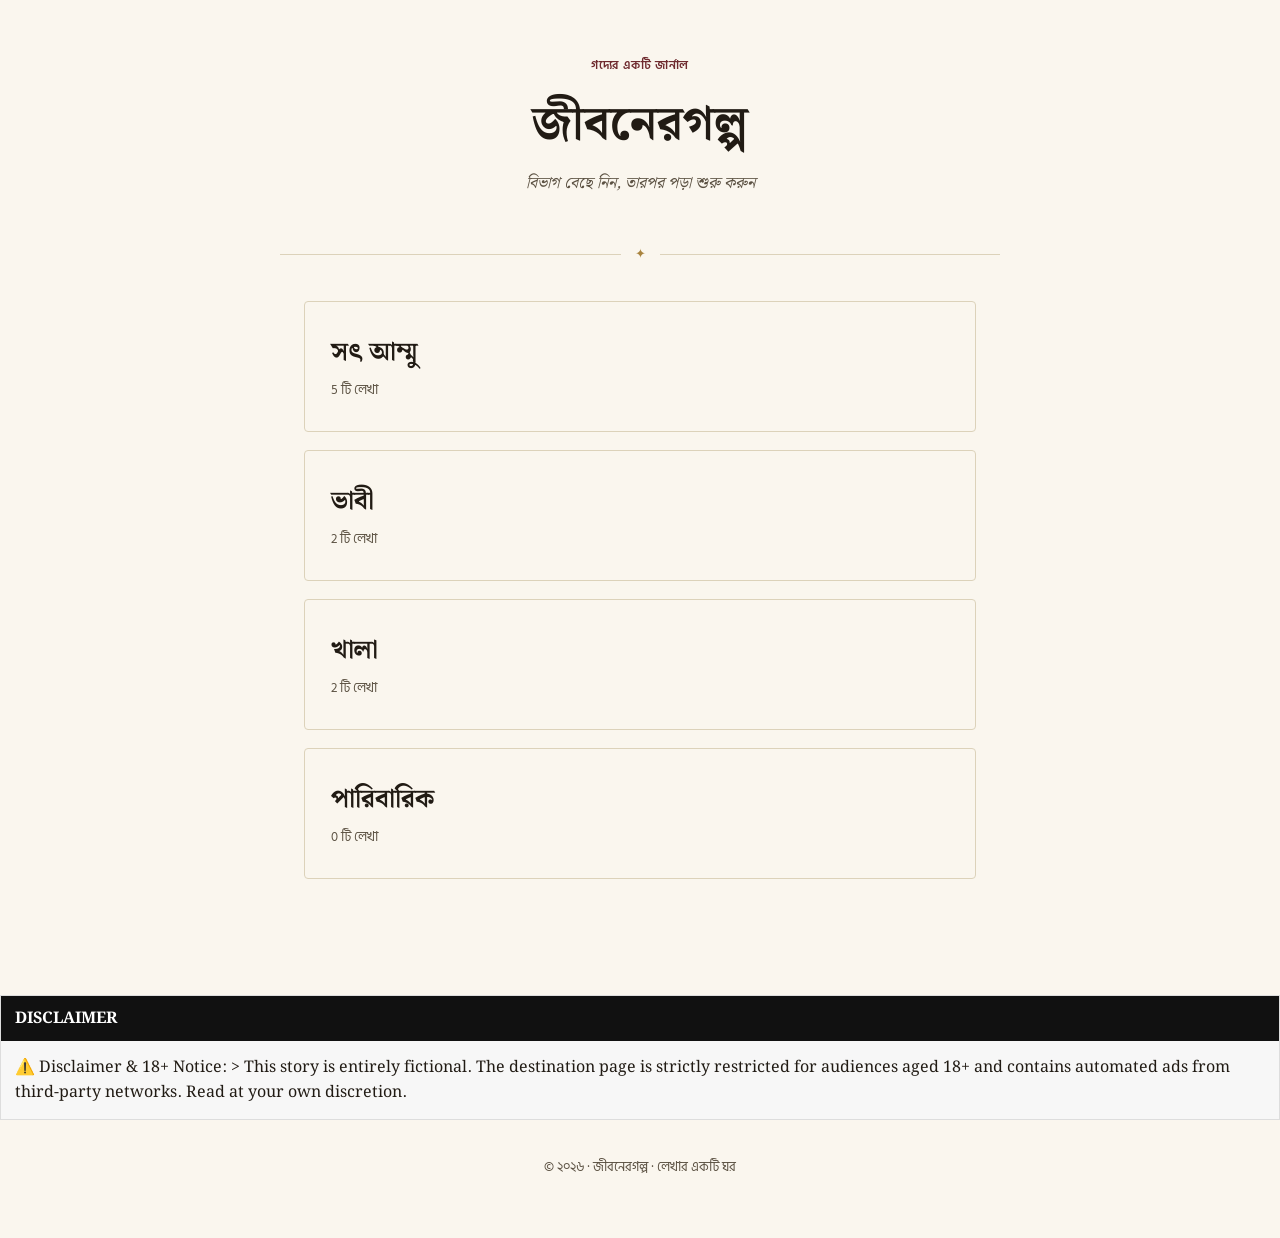
==== index.html @ 5a533e62 "Remove user-select and context menu prevention scripts Removed user-select styles and scripts to dis" ====
<!DOCTYPE html>
<html lang="bn">
<head>
<meta charset="UTF-8">
<meta name="viewport" content="width=device-width, initial-scale=1.0">
<title>জীবনেরগল্প — গদ্যের ঠিকানা</title>
<link rel="stylesheet" href="style.css">
</head>
<body>

<header>
  <div class="eyebrow">গদ্যের একটি জার্নাল</div>
  <a class="site-title-link" href="index.html"><h1 class="site-title">জীবনেরগল্প</h1></a>
  <div class="tagline">বিভাগ বেছে নিন, তারপর পড়া শুরু করুন</div>
</header>

<div class="rule ornate">✦</div>

<main>
  <div class="category-grid" id="category-grid"></div>
</main>

<!-- Disclaimer box -->
<div id="disclaimer" style="border:1px solid #ddd; margin:16px 0;">
  <div style="background:#111; color:#fff; font-weight:bold; padding:10px 14px; text-transform:uppercase;">
    <span id="disclaimer-title"></span>
  </div>
  <div style="padding:14px; background:#f7f7f7;">
    <span id="disclaimer-text"></span>
  </div>
</div>

<!-- Load data.js BEFORE this script -->
<script src="data.js"></script>
<script>
  document.getElementById('disclaimer-title').textContent = disclaimerData.title;
  document.getElementById('disclaimer-text').textContent = disclaimerData.message;
</script>
  
<footer>© ২০২৬ · জীবনেরগল্প · লেখার একটি ঘর</footer>

<script src="data.js"></script>
<script>
  const grid = document.getElementById('category-grid');
  CATEGORIES.forEach(cat => {
    const count = PIECES.filter(p => p.category === cat.slug).length;
    const card = document.createElement('a');
    card.className = 'category-card';
    card.href = `category.html?cat=${cat.slug}`;
    card.innerHTML = `
      <div class="category-name">${cat.name}</div>
      <div class="category-count">${count} টি লেখা</div>
    `;
    grid.appendChild(card);
  });
</script>

</body>
</html>
---- style.css ----
@import url('https://fonts.googleapis.com/css2?family=Noto+Serif+Bengali:wght@400;600;700&family=Hind+Siliguri:wght@400;500;600&display=swap');

:root{
  --paper:#FAF6EE;
  --ink:#211B14;
  --ink-soft:#5B5142;
  --wine:#6E2A2E;
  --gold:#A9843F;
  --rule:#DCD2BA;
}

*{box-sizing:border-box;}
html{scroll-behavior:smooth;}
body{
  margin:0;
  background:var(--paper);
  color:var(--ink);
  font-family:'Noto Serif Bengali', serif;
  -webkit-font-smoothing:antialiased;
}

header{
  max-width:720px;
  margin:0 auto;
  padding:56px 24px 24px;
  text-align:center;
}
.eyebrow{
  font-family:'Hind Siliguri', sans-serif;
  font-size:12px;
  letter-spacing:.05em;
  color:var(--wine);
  margin-bottom:12px;
  font-weight:600;
}
h1.site-title{
  font-family:'Noto Serif Bengali', serif;
  font-weight:700;
  font-size:clamp(32px, 6vw, 48px);
  margin:0;
}
a.site-title-link{ text-decoration:none; color:inherit; }
.tagline{
  font-style:italic;
  color:var(--ink-soft);
  font-size:16px;
  margin-top:8px;
}

.rule.ornate{
  display:flex;
  align-items:center;
  justify-content:center;
  max-width:720px;
  margin:24px auto;
  gap:14px;
  color:var(--gold);
  font-size:13px;
}
.rule.ornate::before, .rule.ornate::after{
  content:"";
  flex:1;
  height:1px;
  background:var(--rule);
}

main{
  max-width:720px;
  margin:0 auto;
  padding:12px 24px 100px;
}

/* Category cards (page 1) */
.category-grid{
  display:grid;
  gap:18px;
}
.category-card{
  display:block;
  padding:30px 26px;
  border:1px solid var(--rule);
  border-radius:4px;
  text-decoration:none;
  color:inherit;
  transition:border-color .2s ease, transform .2s ease, background .2s ease;
}
.category-card:hover{
  border-color:var(--wine);
  transform:translateY(-2px);
  background:rgba(110,42,46,0.03);
}
.category-name{
  font-family:'Noto Serif Bengali', serif;
  font-weight:700;
  font-size:26px;
  margin:0 0 6px;
}
.category-count{
  font-family:'Hind Siliguri', sans-serif;
  font-size:13px;
  color:var(--ink-soft);
}

/* Title list (page 2) */
.entry{
  display:block;
  padding:26px 4px;
  border-bottom:1px solid var(--rule);
  text-decoration:none;
  color:inherit;
  cursor:pointer;
  transition:padding-left .25s ease, background .25s ease;
}
.entry:hover{
  padding-left:14px;
  background:linear-gradient(90deg, rgba(110,42,46,0.04), transparent 60%);
}
.entry:last-child{border-bottom:none;}
.entry-meta{
  font-family:'Hind Siliguri', sans-serif;
  font-size:12.5px;
  color:var(--ink-soft);
  margin-bottom:6px;
}
.entry-title{
  font-family:'Noto Serif Bengali', serif;
  font-weight:700;
  font-size:24px;
  margin:0 0 4px;
}
.entry-excerpt{
  color:var(--ink-soft);
  font-size:15.5px;
  line-height:1.7;
  margin:0;
}

/* Full piece (page 3) */
.back-link{
  font-family:'Hind Siliguri', sans-serif;
  font-size:13px;
  color:var(--wine);
  text-decoration:none;
  display:inline-flex;
  align-items:center;
  gap:6px;
  margin:16px 4px 8px;
  font-weight:600;
}
.back-link:hover{text-decoration:underline;}

.piece-title{
  font-family:'Noto Serif Bengali', serif;
  font-weight:700;
  font-size:clamp(28px,5vw,38px);
  margin:14px 0 6px;
  line-height:1.3;
}
.piece-meta{
  font-family:'Hind Siliguri', sans-serif;
  font-size:12.5px;
  color:var(--ink-soft);
}
.piece-body{
  padding:20px 4px 10px;
  font-size:19px;
  line-height:2;
}
.piece-body p{margin:0 0 1.4em;}

.piece-end{
  text-align:center;
  color:var(--gold);
  font-size:20px;
  margin:30px 0 8px;
}

.empty-note{
  color:var(--ink-soft);
  font-family:'Hind Siliguri', sans-serif;
  font-size:15px;
  padding:30px 4px;
}

footer{
  max-width:720px;
  margin:0 auto;
  padding:20px 24px 60px;
  text-align:center;
  font-family:'Hind Siliguri', sans-serif;
  font-size:13px;
  color:var(--ink-soft);
}

@media (max-width:480px){
  header{padding:40px 20px 18px;}
  .piece-body{font-size:17.5px;}
}
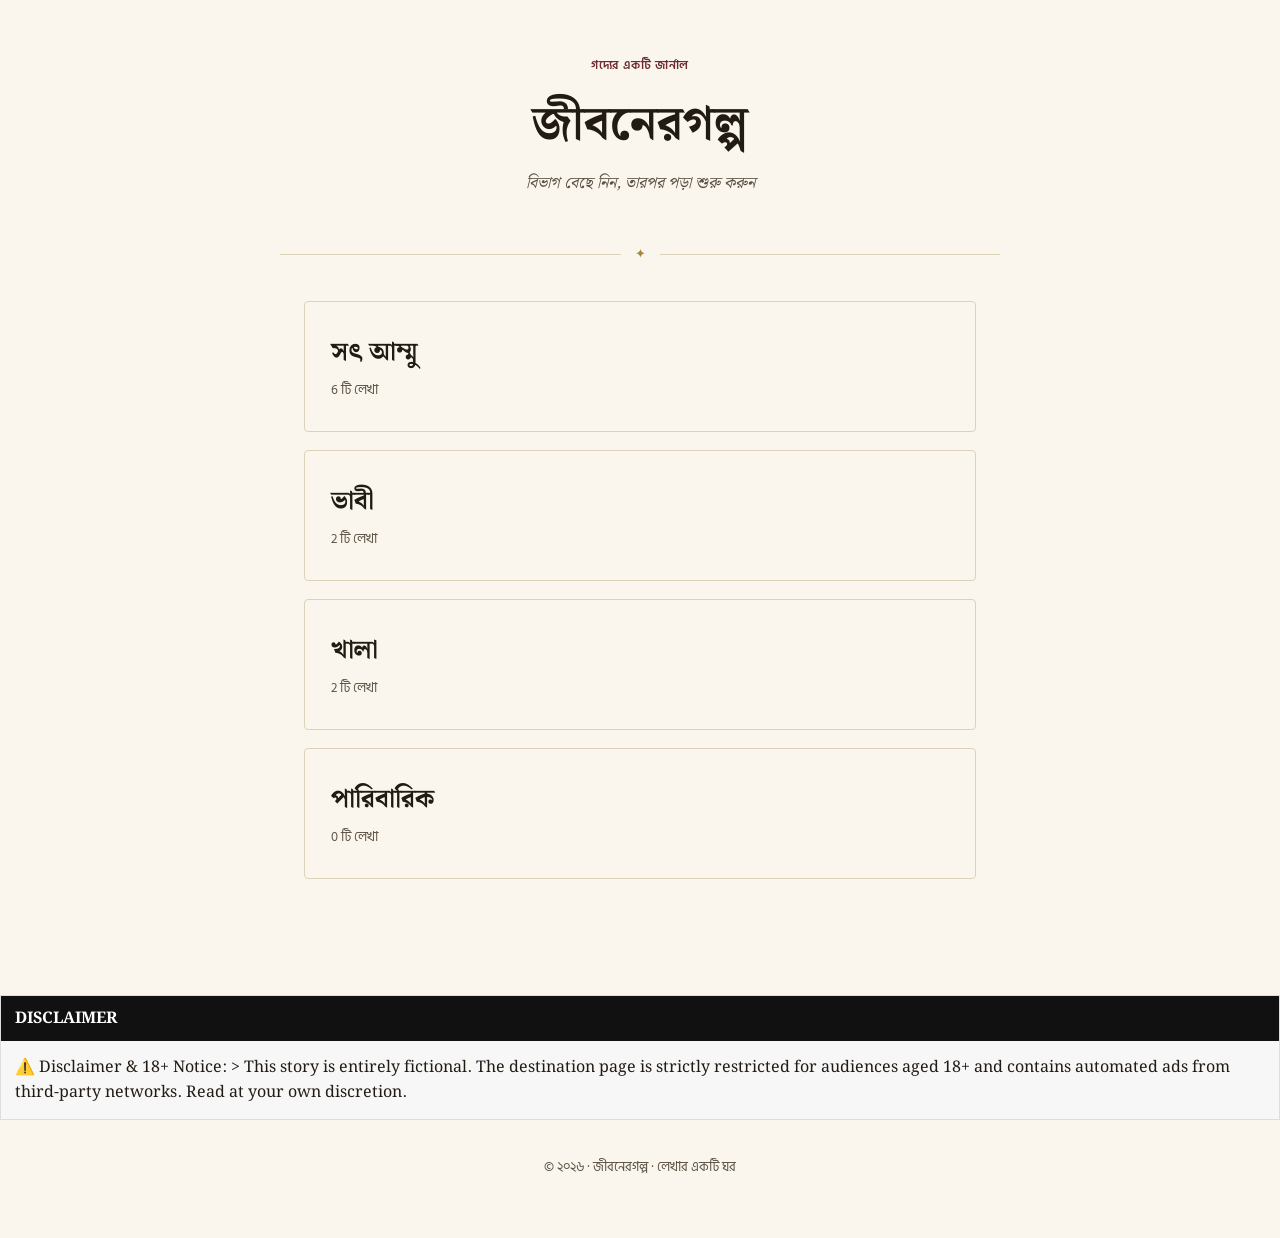
==== commit 2c2ab65b: "Add Google Analytics tracking code Added Google Analytics tracking code to the HTML." ====
--- a/index.html
+++ b/index.html
@@ -1,6 +1,15 @@
 <!DOCTYPE html>
 <html lang="bn">
 <head>
+  <!-- Google tag (gtag.js) -->
+<script async src="https://www.googletagmanager.com/gtag/js?id=G-XNJDZ1F3L8"></script>
+<script>
+  window.dataLayer = window.dataLayer || [];
+  function gtag(){dataLayer.push(arguments);}
+  gtag('js', new Date());
+
+  gtag('config', 'G-XNJDZ1F3L8');
+</script>
 <meta charset="UTF-8">
 <meta name="viewport" content="width=device-width, initial-scale=1.0">
 <title>জীবনেরগল্প — গদ্যের ঠিকানা</title>
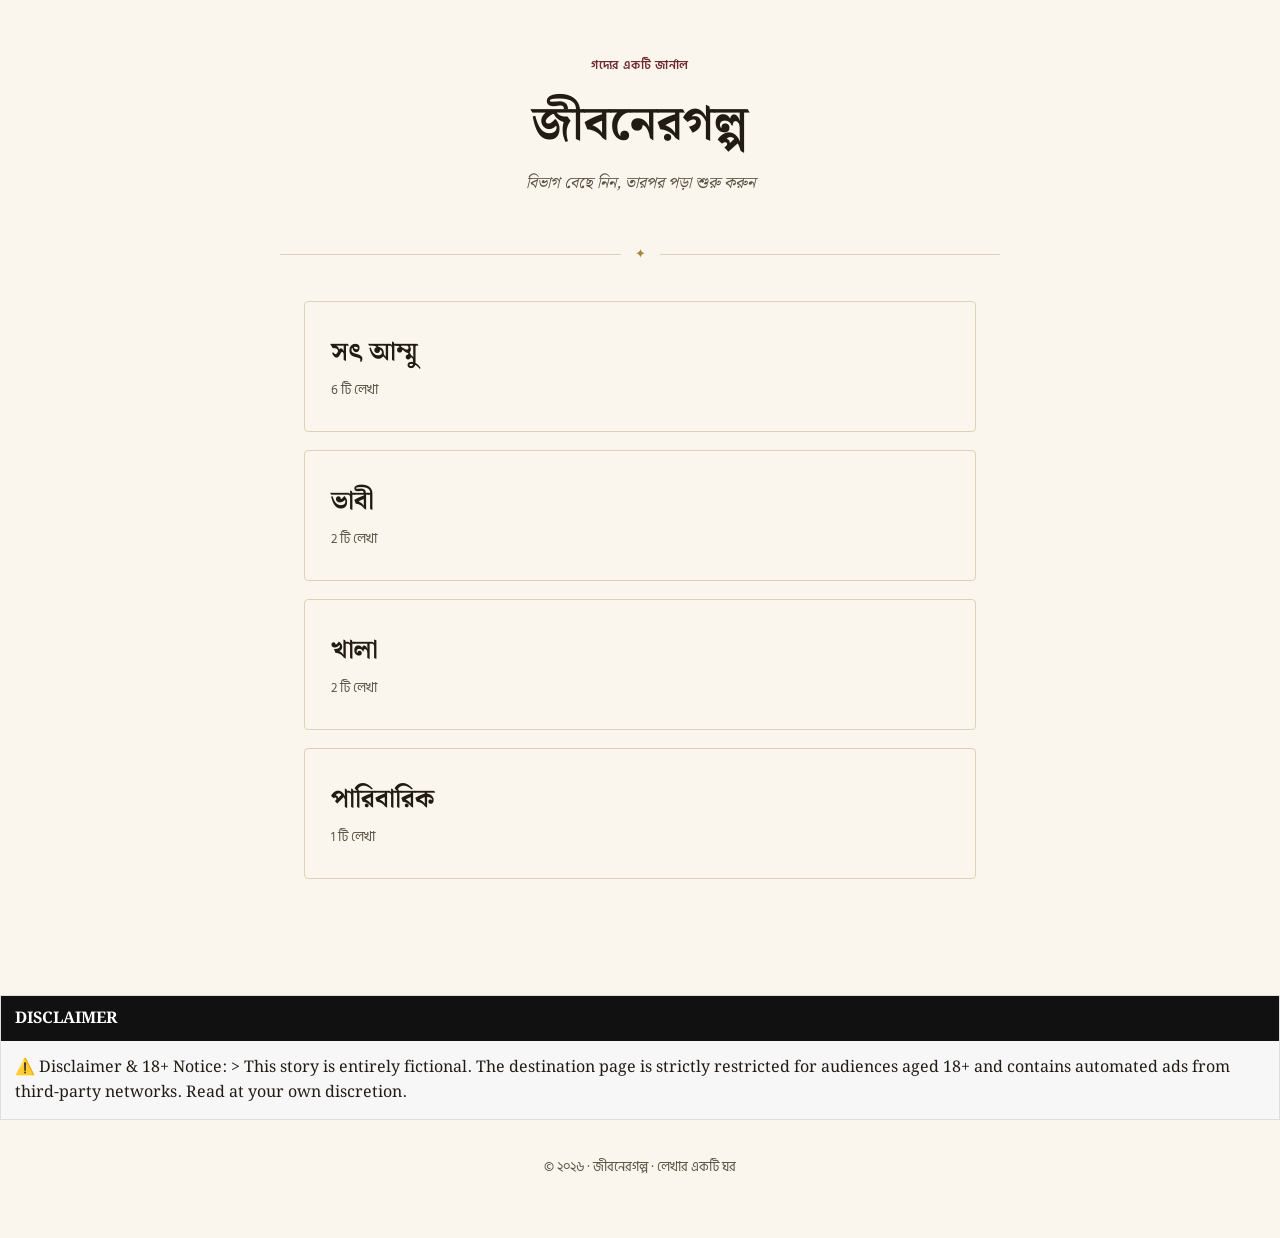
==== commit 0ff7e51f: "Add Google Ads script to index.html" ====
--- a/index.html
+++ b/index.html
@@ -1,17 +1,19 @@
 <!DOCTYPE html>
 <html lang="bn">
 <head>
-  <!-- Google tag (gtag.js) -->
-<script async src="https://www.googletagmanager.com/gtag/js?id=G-XNJDZ1F3L8"></script>
+<!-- Google tag (gtag.js) -->
+<script async src="https://www.googletagmanager.com/gtag/js?id=G-V8ZJNGEXMR"></script>
 <script>
   window.dataLayer = window.dataLayer || [];
   function gtag(){dataLayer.push(arguments);}
   gtag('js', new Date());
 
-  gtag('config', 'G-XNJDZ1F3L8');
+  gtag('config', 'G-V8ZJNGEXMR');
 </script>
 <meta charset="UTF-8">
 <meta name="viewport" content="width=device-width, initial-scale=1.0">
+  <script async src="https://pagead2.googlesyndication.com/pagead/js/adsbygoogle.js?client=ca-pub-4611477070029703"
+     crossorigin="anonymous"></script>
 <title>জীবনেরগল্প — গদ্যের ঠিকানা</title>
 <link rel="stylesheet" href="style.css">
 </head>
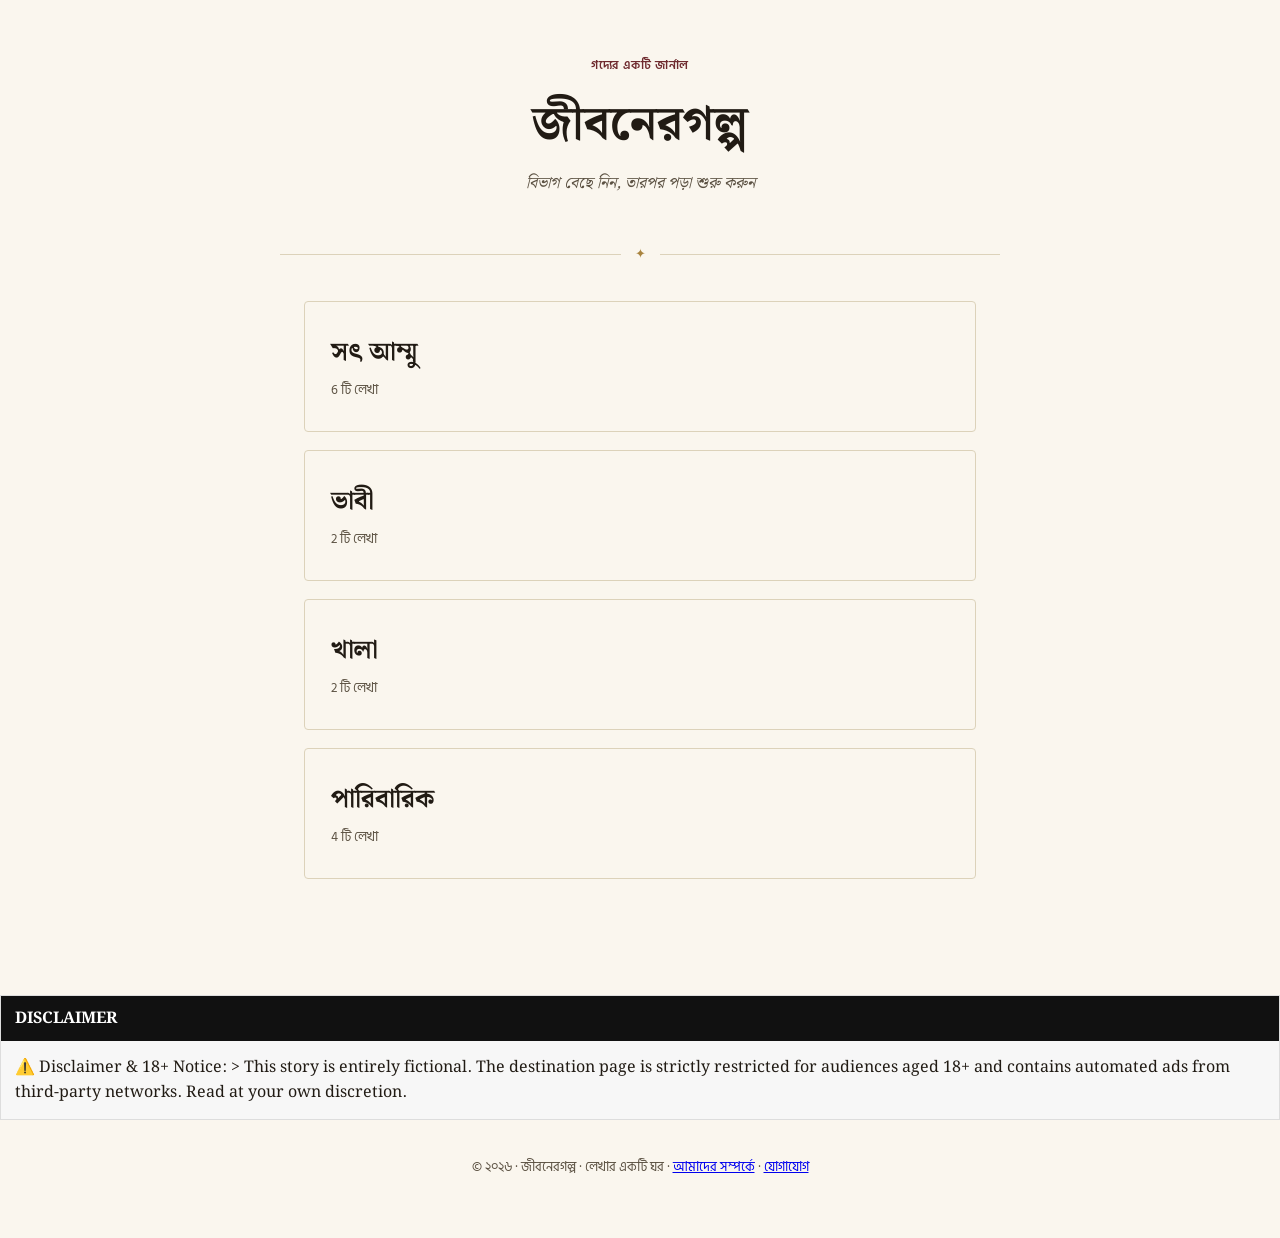
==== commit 2658ddd9: "Enhance footer with additional navigation links Updated footer to include additional links for 'Abou" ====
--- a/index.html
+++ b/index.html
@@ -48,8 +48,11 @@
   document.getElementById('disclaimer-text').textContent = disclaimerData.message;
 </script>
   
-<footer>© ২০২৬ · জীবনেরগল্প · লেখার একটি ঘর</footer>
-
+<footer>
+  © ২০২৬ · জীবনেরগল্প · লেখার একটি ঘর ·
+  <a href="about.html">আমাদের সম্পর্কে</a> ·
+  <a href="contact.html">যোগাযোগ</a>
+</footer>
 <script src="data.js"></script>
 <script>
   const grid = document.getElementById('category-grid');
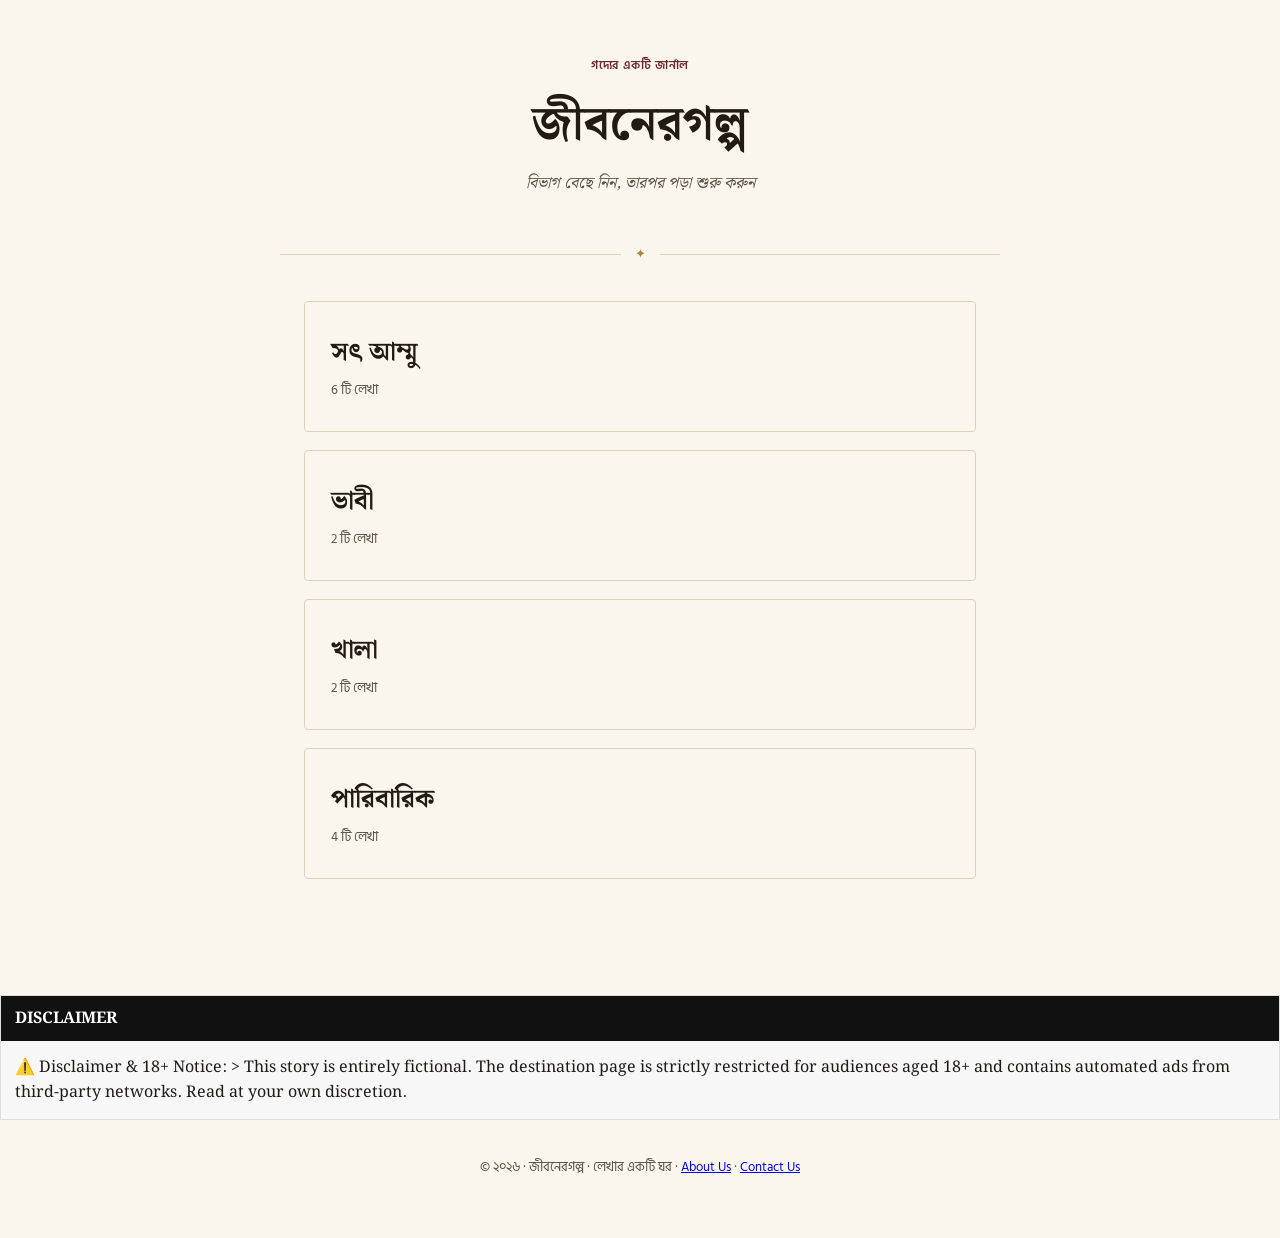
==== commit 2753e957: "Update footer links to English" ====
--- a/index.html
+++ b/index.html
@@ -47,11 +47,10 @@
   document.getElementById('disclaimer-title').textContent = disclaimerData.title;
   document.getElementById('disclaimer-text').textContent = disclaimerData.message;
 </script>
-  
 <footer>
   © ২০২৬ · জীবনেরগল্প · লেখার একটি ঘর ·
-  <a href="about.html">আমাদের সম্পর্কে</a> ·
-  <a href="contact.html">যোগাযোগ</a>
+  <a href="about.html">About Us</a> ·
+  <a href="contact.html">Contact Us</a>
 </footer>
 <script src="data.js"></script>
 <script>
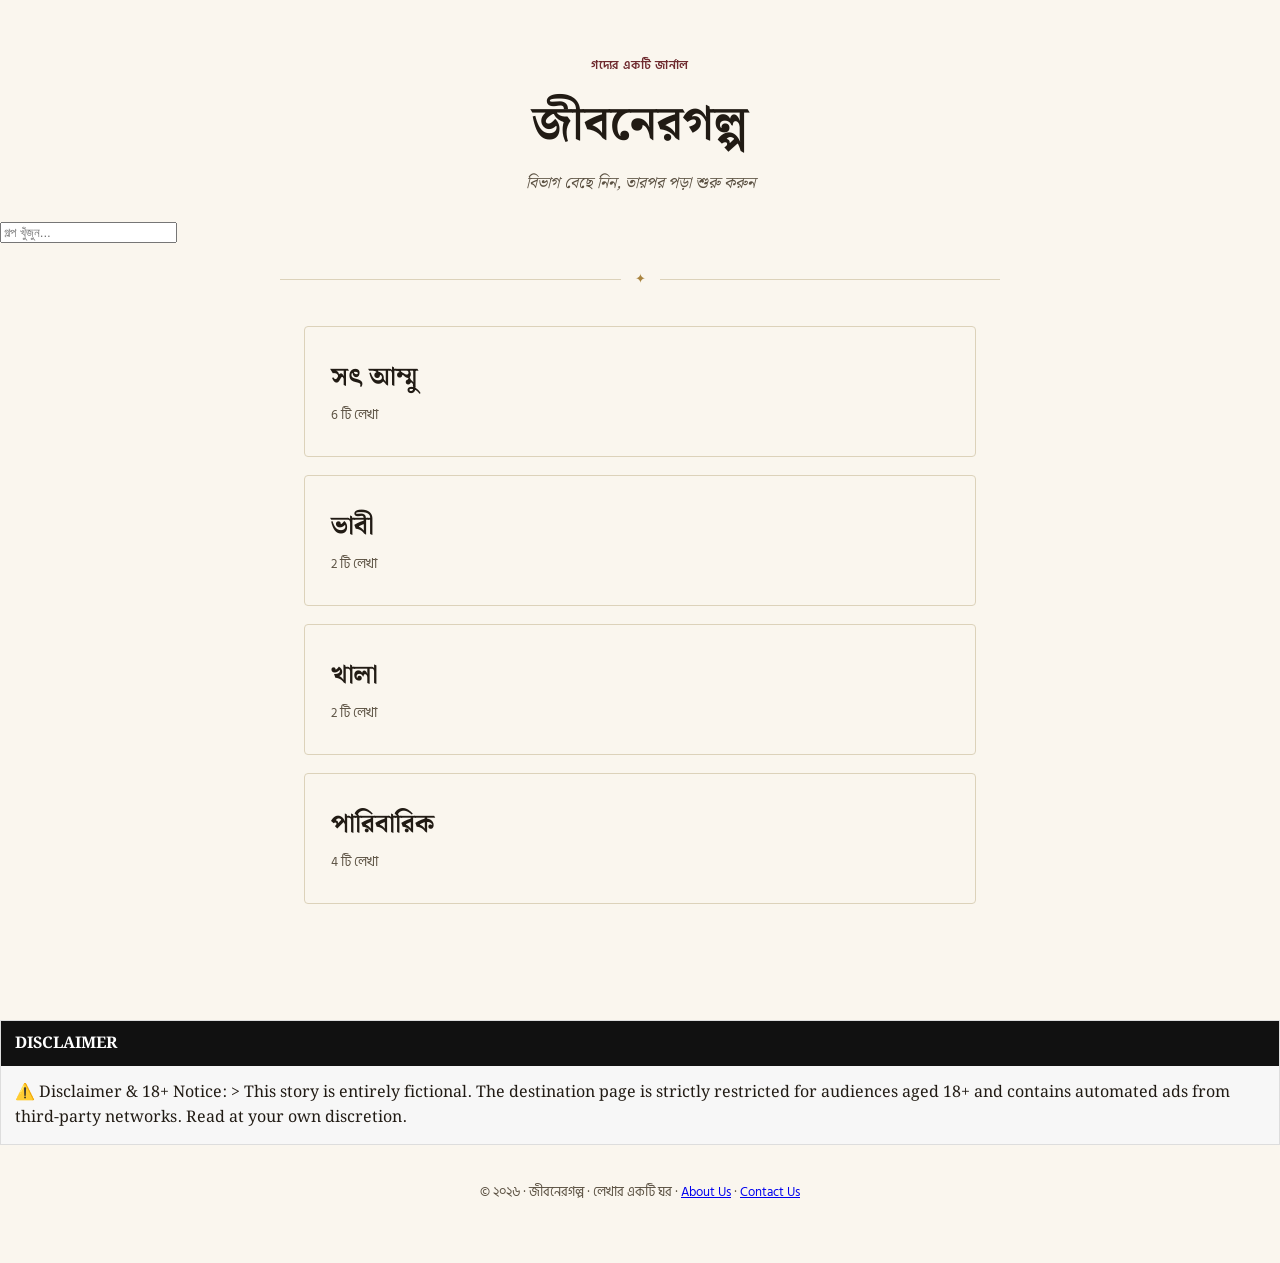
==== commit 7e696291: "Add search box to index.html" ====
--- a/index.html
+++ b/index.html
@@ -24,6 +24,10 @@
   <a class="site-title-link" href="index.html"><h1 class="site-title">জীবনেরগল্প</h1></a>
   <div class="tagline">বিভাগ বেছে নিন, তারপর পড়া শুরু করুন</div>
 </header>
+  <div class="search-box">
+  <input type="text" id="search-input" placeholder="গল্প খুঁজুন...">
+  <div id="search-results"></div>
+</div>
 
 <div class="rule ornate">✦</div>
 
